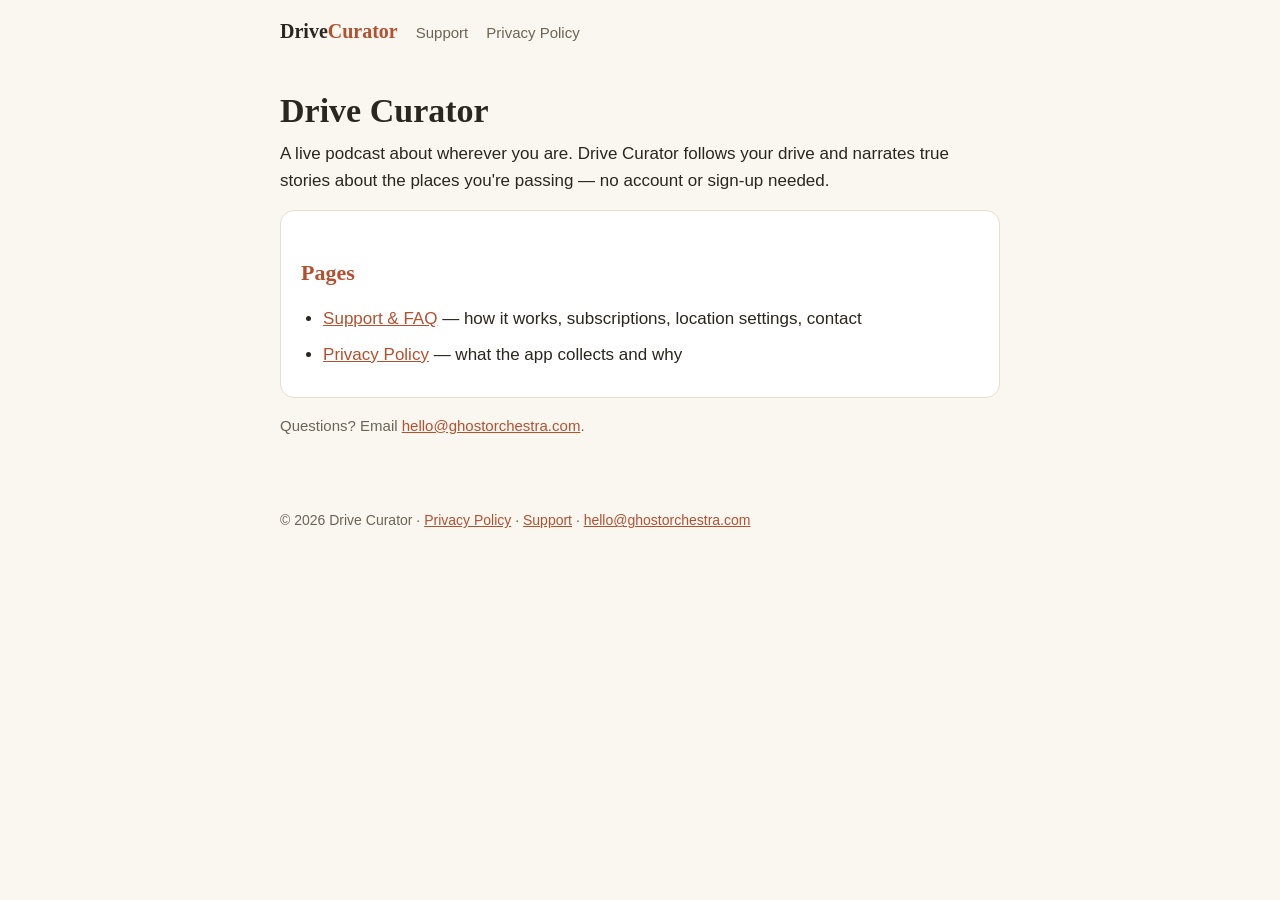
==== index.html @ bebf7bbd "Privacy Policy and Support pages" ====
<!doctype html>
<html lang="en"><head><meta charset="utf-8"><meta name="viewport" content="width=device-width,initial-scale=1">
<title>Drive Curator</title><meta name="description" content="Drive Curator turns your drive into a live podcast about the places you pass."><link rel="stylesheet" href="style.css"></head><body>
<header class="site"><a class="brand" href="index.html">Drive<span>Curator</span></a><a class="nav" href="support.html">Support</a><a class="nav" href="privacy.html">Privacy Policy</a></header>
<main>

<h1>Drive Curator</h1>
<p>A live podcast about wherever you are. Drive Curator follows your drive and narrates true stories about the places you're passing &mdash; no account or sign-up needed.</p>
<div class="card">
<h2>Pages</h2>
<ul><li><a href="support.html">Support &amp; FAQ</a> &mdash; how it works, subscriptions, location settings, contact</li>
<li><a href="privacy.html">Privacy Policy</a> &mdash; what the app collects and why</li></ul>
</div>
<p class="meta">Questions? Email <a href="mailto:hello@ghostorchestra.com">hello@ghostorchestra.com</a>.</p>
</main>
<footer>&copy; 2026 Drive Curator &middot; <a href="privacy.html">Privacy Policy</a> &middot; <a href="support.html">Support</a> &middot; <a href="mailto:hello@ghostorchestra.com">hello@ghostorchestra.com</a></footer>
</body></html>
---- style.css ----
:root{--bg:#FAF7F1;--ink:#2a2620;--muted:#6b6457;--accent:#B5502F;--card:#fff;--line:#e6dfd0}
@media (prefers-color-scheme:dark){:root{--bg:#16140F;--ink:#f1ebdd;--muted:#a79f8f;--accent:#e0805f;--card:#201d17;--line:#38332a}}
*{box-sizing:border-box}
body{margin:0;background:var(--bg);color:var(--ink);font:17px/1.6 -apple-system,BlinkMacSystemFont,"Segoe UI",Roboto,Helvetica,Arial,sans-serif}
main{max-width:760px;margin:0 auto;padding:32px 20px 64px}
header.site{max-width:760px;margin:0 auto;padding:20px 20px 0;display:flex;gap:18px;align-items:baseline;flex-wrap:wrap}
header.site .brand{font:700 20px Georgia,serif;color:var(--ink);text-decoration:none}
header.site .brand span{color:var(--accent)}
header.site a.nav{color:var(--muted);text-decoration:none;font-size:15px}
header.site a.nav:hover{color:var(--accent)}
h1{font:700 34px/1.2 Georgia,"Times New Roman",serif;margin:.4em 0 .2em}
h2{font:700 22px/1.3 Georgia,serif;margin:2em 0 .4em;color:var(--accent)}
h3{font-size:18px;margin:1.4em 0 .3em}
p,li{margin:.5em 0}
ul{padding-left:1.3em}
a{color:var(--accent)}
.meta{color:var(--muted);font-size:15px}
.card{background:var(--card);border:1px solid var(--line);border-radius:14px;padding:4px 20px 12px;margin:16px 0}
details{border-bottom:1px solid var(--line);padding:12px 0}
details summary{cursor:pointer;font-weight:600}
details[open] summary{color:var(--accent)}
table{border-collapse:collapse;width:100%;font-size:15px;margin:12px 0}
th,td{border:1px solid var(--line);padding:8px 10px;text-align:left;vertical-align:top}
th{background:var(--card)}
footer{max-width:760px;margin:0 auto;padding:0 20px 40px;color:var(--muted);font-size:14px}
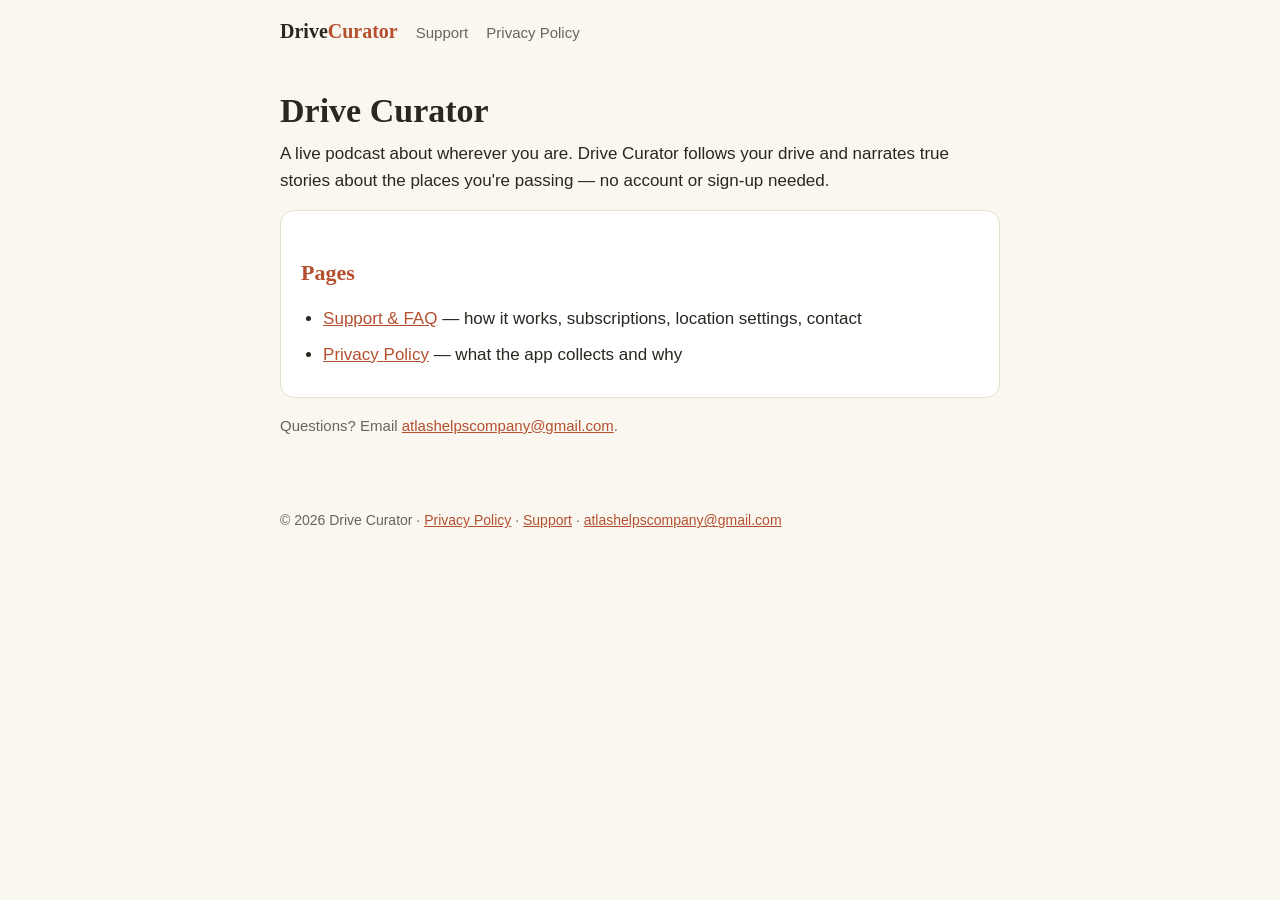
==== commit 9837610d: "Update contact email to atlashelpscompany@gmail.com" ====
--- a/index.html
+++ b/index.html
@@ -11,7 +11,7 @@
 <ul><li><a href="support.html">Support &amp; FAQ</a> &mdash; how it works, subscriptions, location settings, contact</li>
 <li><a href="privacy.html">Privacy Policy</a> &mdash; what the app collects and why</li></ul>
 </div>
-<p class="meta">Questions? Email <a href="mailto:hello@ghostorchestra.com">hello@ghostorchestra.com</a>.</p>
+<p class="meta">Questions? Email <a href="mailto:atlashelpscompany@gmail.com">atlashelpscompany@gmail.com</a>.</p>
 </main>
-<footer>&copy; 2026 Drive Curator &middot; <a href="privacy.html">Privacy Policy</a> &middot; <a href="support.html">Support</a> &middot; <a href="mailto:hello@ghostorchestra.com">hello@ghostorchestra.com</a></footer>
+<footer>&copy; 2026 Drive Curator &middot; <a href="privacy.html">Privacy Policy</a> &middot; <a href="support.html">Support</a> &middot; <a href="mailto:atlashelpscompany@gmail.com">atlashelpscompany@gmail.com</a></footer>
 </body></html>
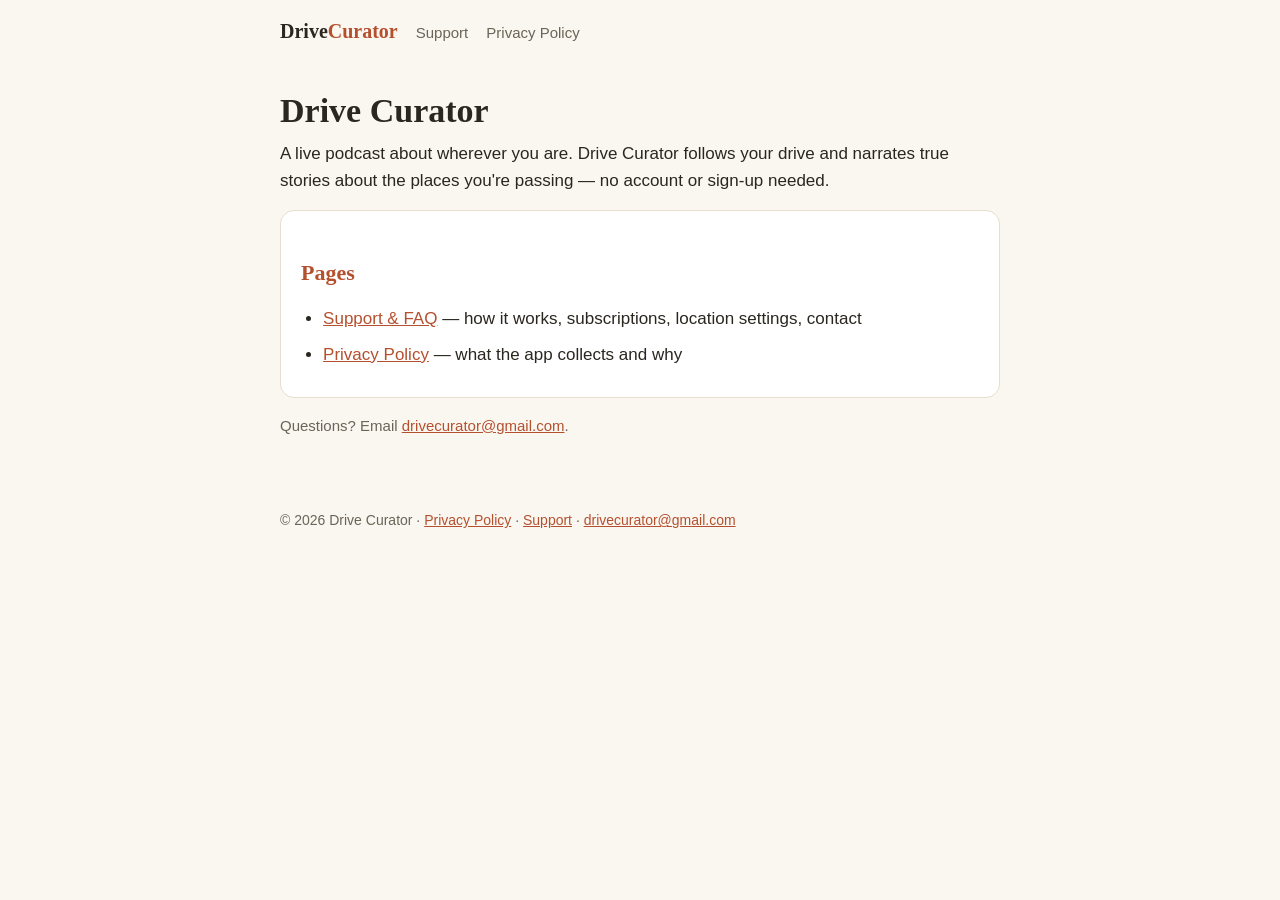
==== commit f2854919: "Update contact email to drivecurator@gmail.com" ====
--- a/index.html
+++ b/index.html
@@ -11,7 +11,7 @@
 <ul><li><a href="support.html">Support &amp; FAQ</a> &mdash; how it works, subscriptions, location settings, contact</li>
 <li><a href="privacy.html">Privacy Policy</a> &mdash; what the app collects and why</li></ul>
 </div>
-<p class="meta">Questions? Email <a href="mailto:atlashelpscompany@gmail.com">atlashelpscompany@gmail.com</a>.</p>
+<p class="meta">Questions? Email <a href="mailto:drivecurator@gmail.com">drivecurator@gmail.com</a>.</p>
 </main>
-<footer>&copy; 2026 Drive Curator &middot; <a href="privacy.html">Privacy Policy</a> &middot; <a href="support.html">Support</a> &middot; <a href="mailto:atlashelpscompany@gmail.com">atlashelpscompany@gmail.com</a></footer>
+<footer>&copy; 2026 Drive Curator &middot; <a href="privacy.html">Privacy Policy</a> &middot; <a href="support.html">Support</a> &middot; <a href="mailto:drivecurator@gmail.com">drivecurator@gmail.com</a></footer>
 </body></html>
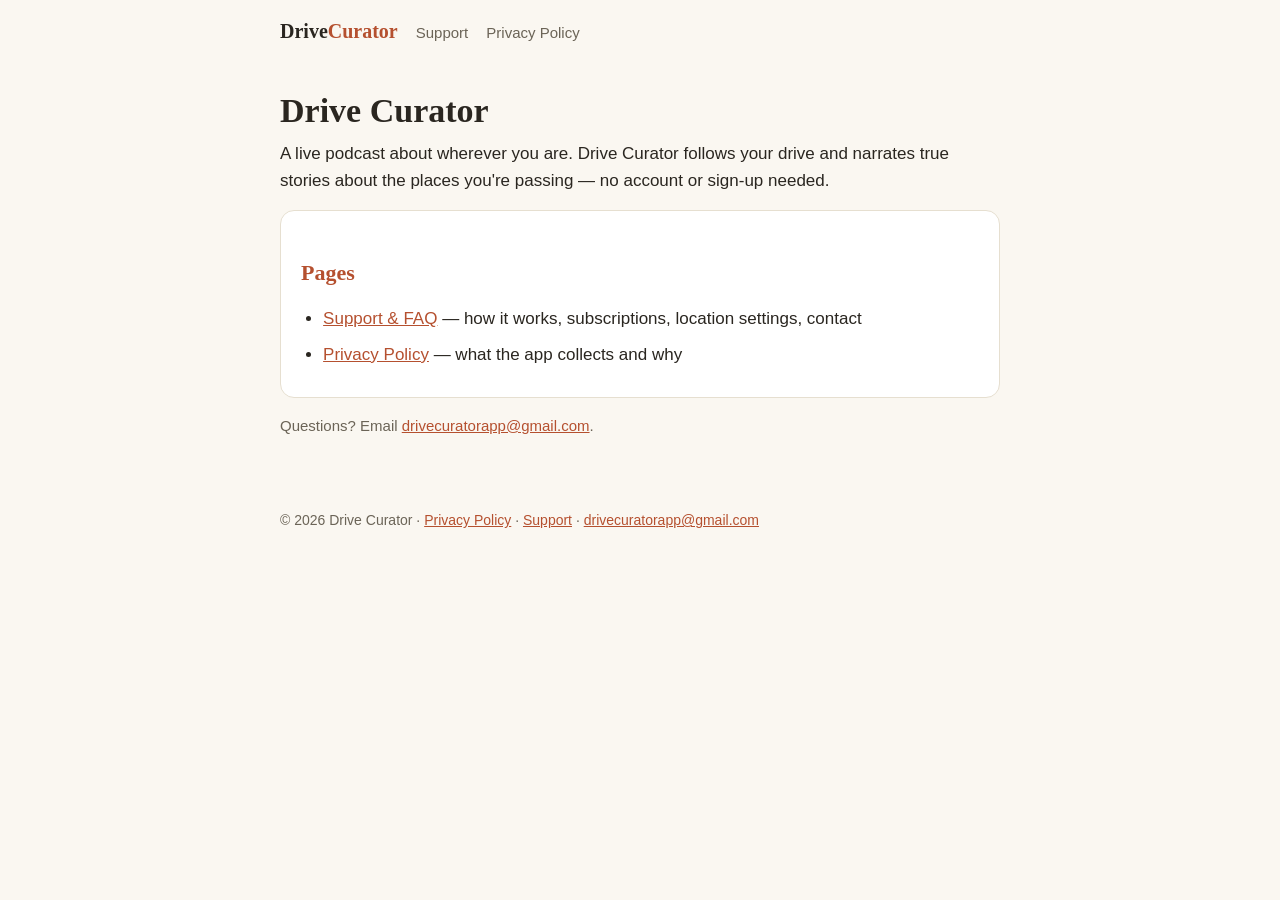
==== commit 4eb01ef1: "Update contact email to drivecuratorapp@gmail.com" ====
--- a/index.html
+++ b/index.html
@@ -11,7 +11,7 @@
 <ul><li><a href="support.html">Support &amp; FAQ</a> &mdash; how it works, subscriptions, location settings, contact</li>
 <li><a href="privacy.html">Privacy Policy</a> &mdash; what the app collects and why</li></ul>
 </div>
-<p class="meta">Questions? Email <a href="mailto:drivecurator@gmail.com">drivecurator@gmail.com</a>.</p>
+<p class="meta">Questions? Email <a href="mailto:drivecuratorapp@gmail.com">drivecuratorapp@gmail.com</a>.</p>
 </main>
-<footer>&copy; 2026 Drive Curator &middot; <a href="privacy.html">Privacy Policy</a> &middot; <a href="support.html">Support</a> &middot; <a href="mailto:drivecurator@gmail.com">drivecurator@gmail.com</a></footer>
+<footer>&copy; 2026 Drive Curator &middot; <a href="privacy.html">Privacy Policy</a> &middot; <a href="support.html">Support</a> &middot; <a href="mailto:drivecuratorapp@gmail.com">drivecuratorapp@gmail.com</a></footer>
 </body></html>
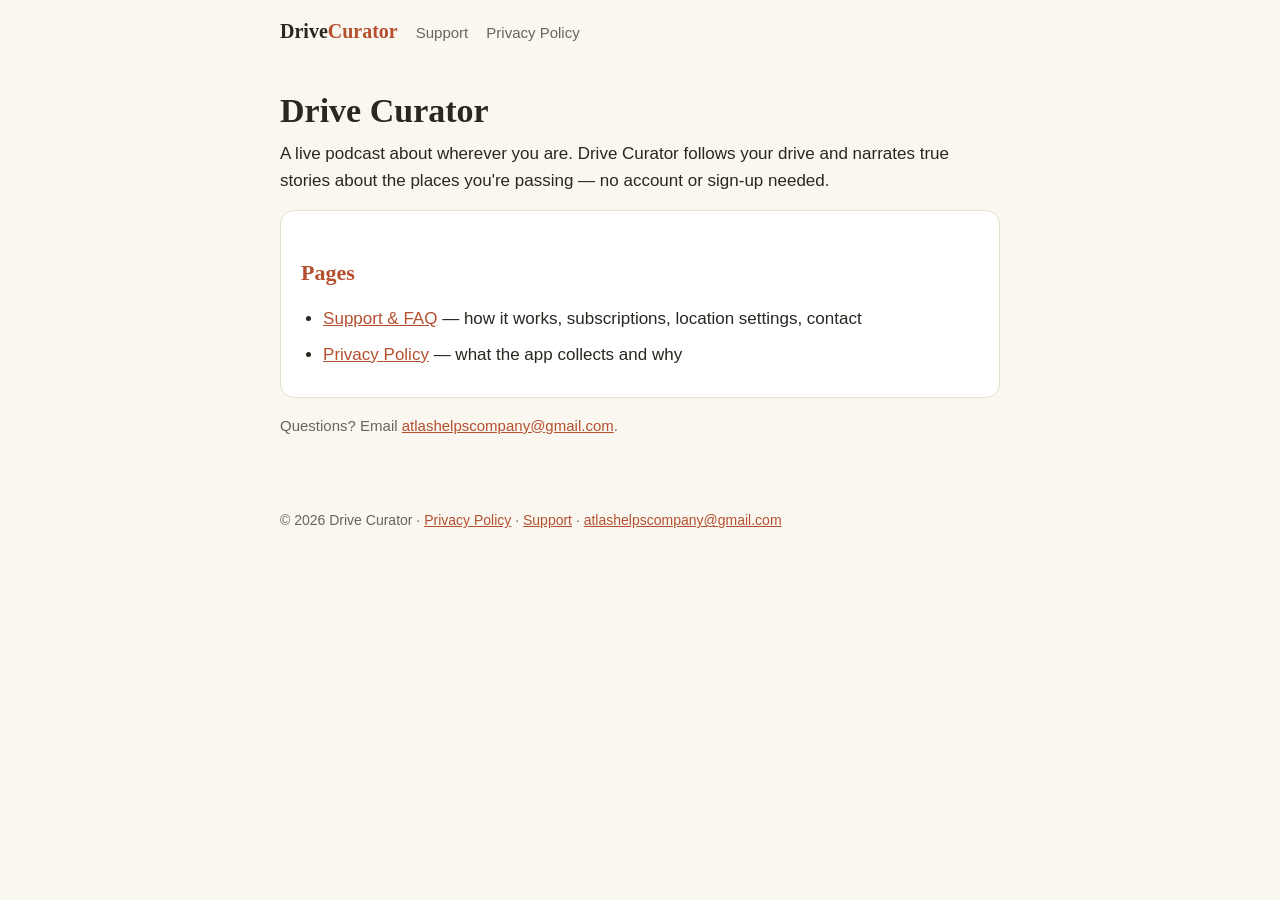
==== commit f181ba5a: "Update contact email to atlashelpscompany@gmail.com" ====
--- a/index.html
+++ b/index.html
@@ -11,7 +11,7 @@
 <ul><li><a href="support.html">Support &amp; FAQ</a> &mdash; how it works, subscriptions, location settings, contact</li>
 <li><a href="privacy.html">Privacy Policy</a> &mdash; what the app collects and why</li></ul>
 </div>
-<p class="meta">Questions? Email <a href="mailto:drivecuratorapp@gmail.com">drivecuratorapp@gmail.com</a>.</p>
+<p class="meta">Questions? Email <a href="mailto:atlashelpscompany@gmail.com">atlashelpscompany@gmail.com</a>.</p>
 </main>
-<footer>&copy; 2026 Drive Curator &middot; <a href="privacy.html">Privacy Policy</a> &middot; <a href="support.html">Support</a> &middot; <a href="mailto:drivecuratorapp@gmail.com">drivecuratorapp@gmail.com</a></footer>
+<footer>&copy; 2026 Drive Curator &middot; <a href="privacy.html">Privacy Policy</a> &middot; <a href="support.html">Support</a> &middot; <a href="mailto:atlashelpscompany@gmail.com">atlashelpscompany@gmail.com</a></footer>
 </body></html>
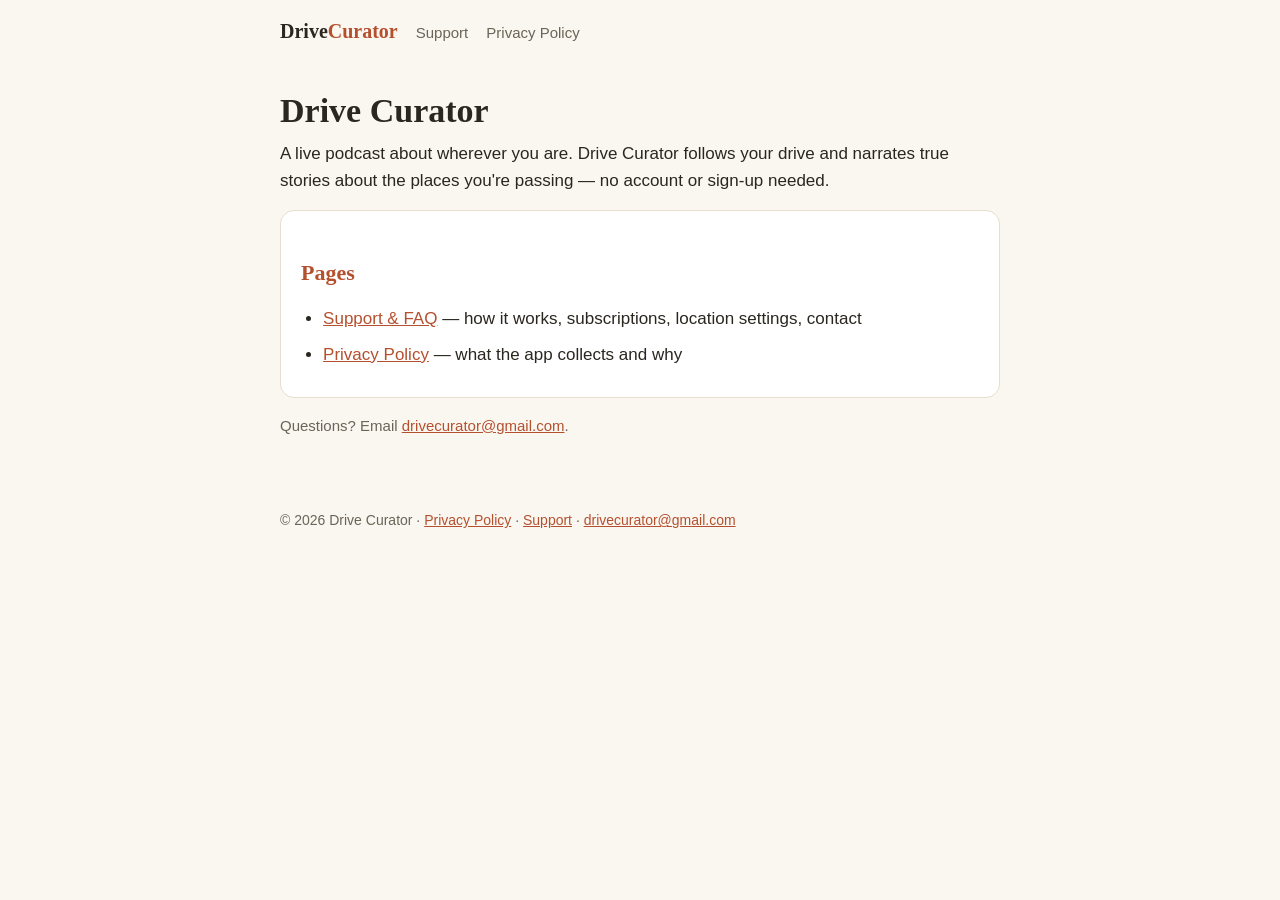
==== commit 8378babb: "Update contact email to drivecurator@gmail.com" ====
--- a/index.html
+++ b/index.html
@@ -11,7 +11,7 @@
 <ul><li><a href="support.html">Support &amp; FAQ</a> &mdash; how it works, subscriptions, location settings, contact</li>
 <li><a href="privacy.html">Privacy Policy</a> &mdash; what the app collects and why</li></ul>
 </div>
-<p class="meta">Questions? Email <a href="mailto:atlashelpscompany@gmail.com">atlashelpscompany@gmail.com</a>.</p>
+<p class="meta">Questions? Email <a href="mailto:drivecurator@gmail.com">drivecurator@gmail.com</a>.</p>
 </main>
-<footer>&copy; 2026 Drive Curator &middot; <a href="privacy.html">Privacy Policy</a> &middot; <a href="support.html">Support</a> &middot; <a href="mailto:atlashelpscompany@gmail.com">atlashelpscompany@gmail.com</a></footer>
+<footer>&copy; 2026 Drive Curator &middot; <a href="privacy.html">Privacy Policy</a> &middot; <a href="support.html">Support</a> &middot; <a href="mailto:drivecurator@gmail.com">drivecurator@gmail.com</a></footer>
 </body></html>
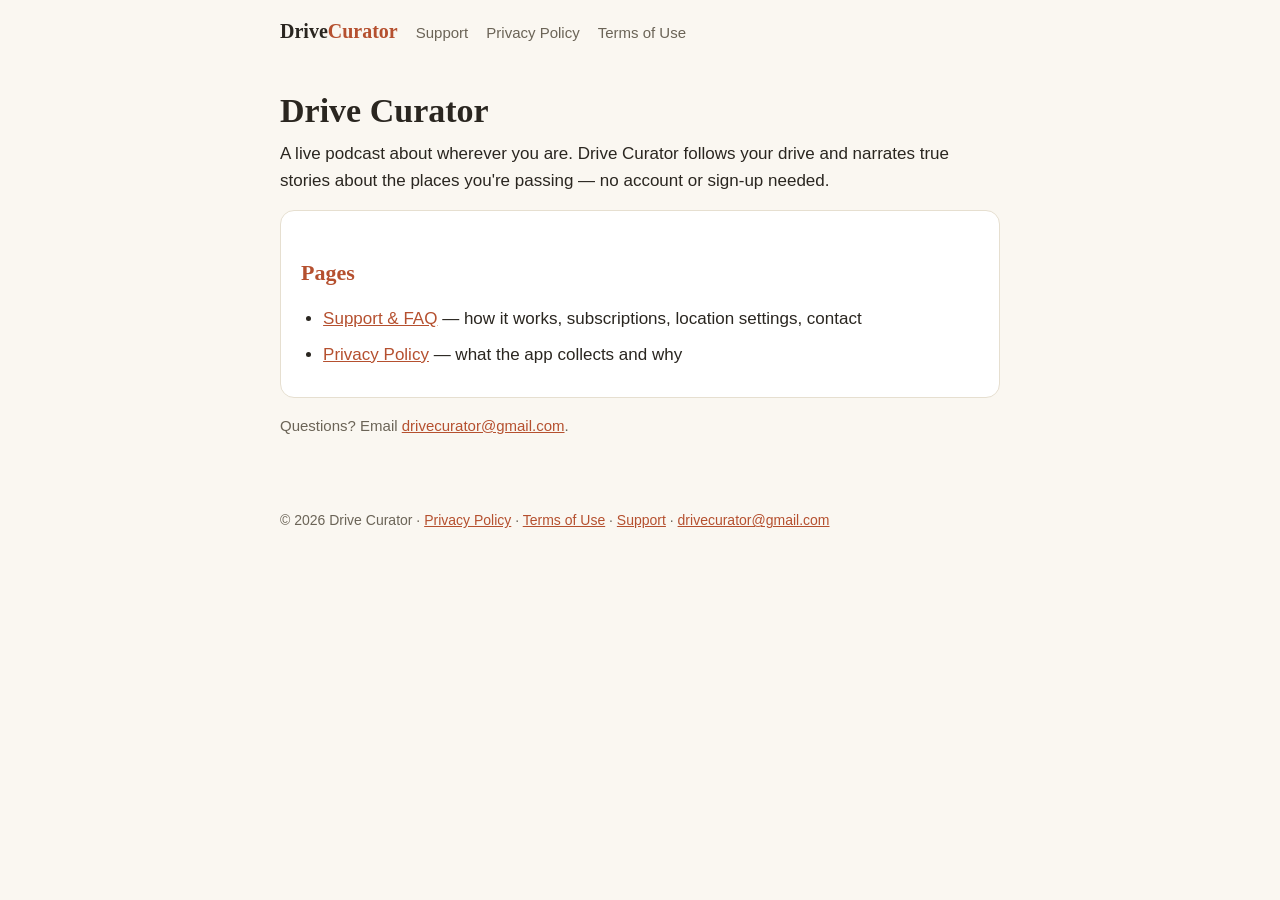
==== commit d72c3762: "Add Terms of Use page and link it from site nav www.drivecurator.app/terms and /privacy currently 40" ====
--- a/index.html
+++ b/index.html
@@ -1,7 +1,7 @@
 <!doctype html>
 <html lang="en"><head><meta charset="utf-8"><meta name="viewport" content="width=device-width,initial-scale=1">
 <title>Drive Curator</title><meta name="description" content="Drive Curator turns your drive into a live podcast about the places you pass."><link rel="stylesheet" href="style.css"></head><body>
-<header class="site"><a class="brand" href="index.html">Drive<span>Curator</span></a><a class="nav" href="support.html">Support</a><a class="nav" href="privacy.html">Privacy Policy</a></header>
+<header class="site"><a class="brand" href="index.html">Drive<span>Curator</span></a><a class="nav" href="support.html">Support</a><a class="nav" href="privacy.html">Privacy Policy</a><a class="nav" href="terms.html">Terms of Use</a></header>
 <main>
 
 <h1>Drive Curator</h1>
@@ -13,5 +13,5 @@
 </div>
 <p class="meta">Questions? Email <a href="mailto:drivecurator@gmail.com">drivecurator@gmail.com</a>.</p>
 </main>
-<footer>&copy; 2026 Drive Curator &middot; <a href="privacy.html">Privacy Policy</a> &middot; <a href="support.html">Support</a> &middot; <a href="mailto:drivecurator@gmail.com">drivecurator@gmail.com</a></footer>
+<footer>&copy; 2026 Drive Curator &middot; <a href="privacy.html">Privacy Policy</a> &middot; <a href="terms.html">Terms of Use</a> &middot; <a href="support.html">Support</a> &middot; <a href="mailto:drivecurator@gmail.com">drivecurator@gmail.com</a></footer>
 </body></html>
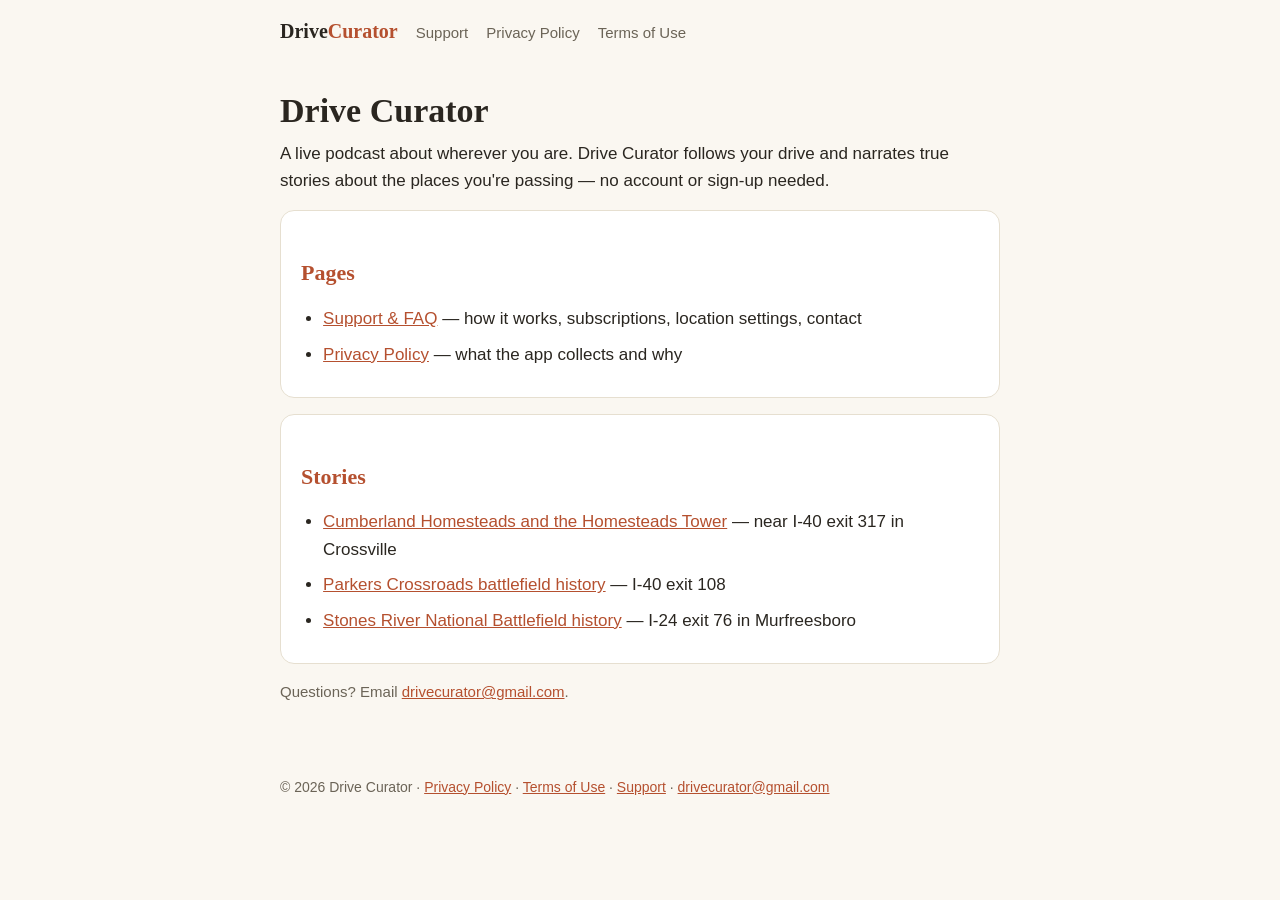
==== commit 5858a5fe: "Add three Tennessee story pages and link them from index" ====
--- a/index.html
+++ b/index.html
@@ -11,6 +11,12 @@
 <ul><li><a href="support.html">Support &amp; FAQ</a> &mdash; how it works, subscriptions, location settings, contact</li>
 <li><a href="privacy.html">Privacy Policy</a> &mdash; what the app collects and why</li></ul>
 </div>
+<div class="card">
+<h2>Stories</h2>
+<ul><li><a href="stories/cumberland-homesteads-i40-exit-317.html">Cumberland Homesteads and the Homesteads Tower</a> &mdash; near I-40 exit 317 in Crossville</li>
+<li><a href="stories/parkers-crossroads-i40-exit-108.html">Parkers Crossroads battlefield history</a> &mdash; I-40 exit 108</li>
+<li><a href="stories/stones-river-battlefield-i24-exit-76.html">Stones River National Battlefield history</a> &mdash; I-24 exit 76 in Murfreesboro</li></ul>
+</div>
 <p class="meta">Questions? Email <a href="mailto:drivecurator@gmail.com">drivecurator@gmail.com</a>.</p>
 </main>
 <footer>&copy; 2026 Drive Curator &middot; <a href="privacy.html">Privacy Policy</a> &middot; <a href="terms.html">Terms of Use</a> &middot; <a href="support.html">Support</a> &middot; <a href="mailto:drivecurator@gmail.com">drivecurator@gmail.com</a></footer>
